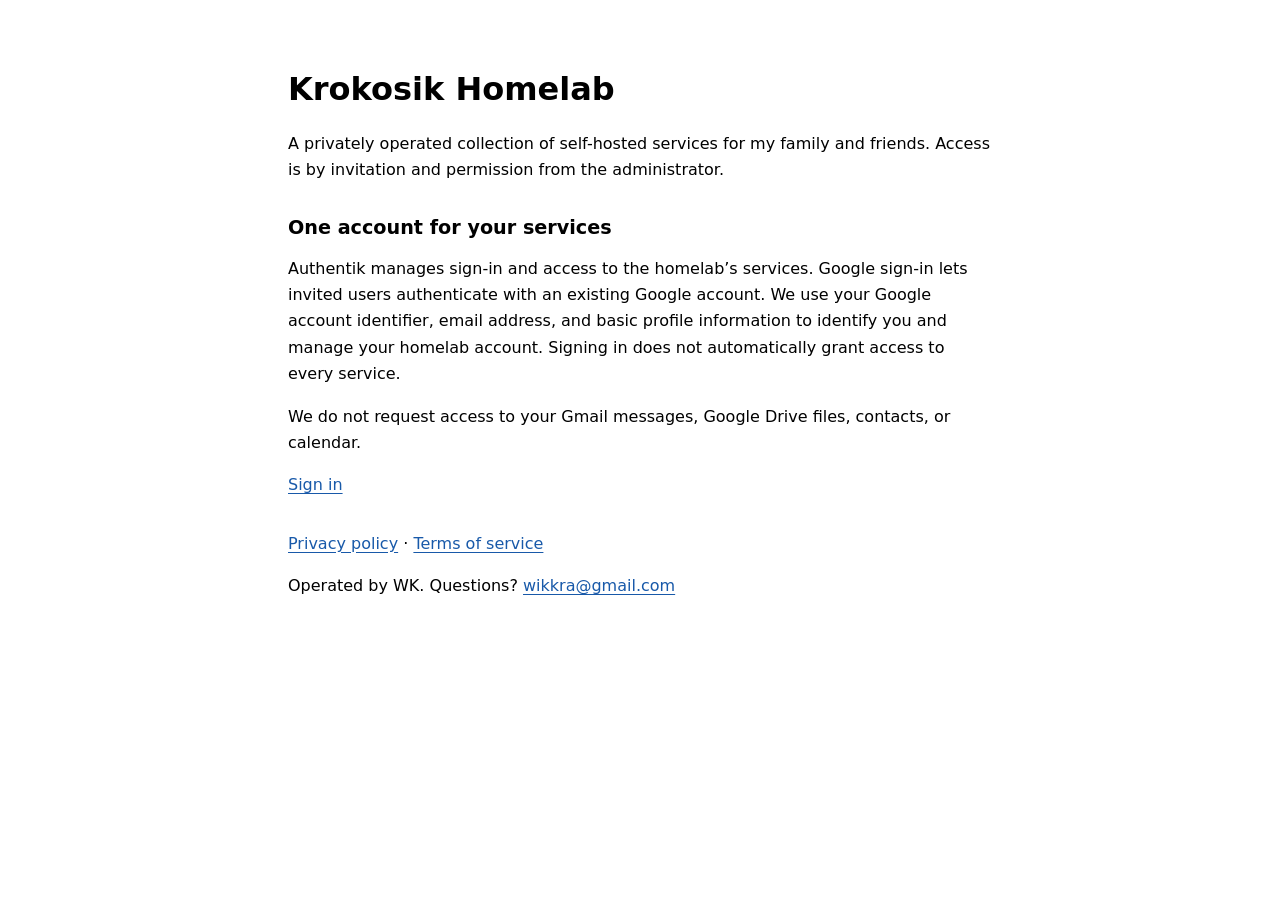
==== docs/oauth-pages/index.html @ 30c650ac "Add a homepage for google oauth" ====
<!doctype html>
<html lang="en">
<meta charset="utf-8">
<meta name="viewport" content="width=device-width, initial-scale=1">
<title>Krokosik Homelab</title>
<link rel="stylesheet" href="style.css">
<main>
  <h1>Krokosik Homelab</h1>
  <p>A privately operated collection of self-hosted services for my family and friends. Access is by invitation and permission from the administrator.</p>
  <h2>One account for your services</h2>
  <p>Authentik manages sign-in and access to the homelab’s services. Google sign-in lets invited users authenticate with an existing Google account. We use your Google account identifier, email address, and basic profile information to identify you and manage your homelab account. Signing in does not automatically grant access to every service.</p>
  <p>We do not request access to your Gmail messages, Google Drive files, contacts, or calendar.</p>
  <p><a href="https://authentik.krokosik.com/">Sign in</a></p>
  <nav aria-label="Information"><a href="privacy.html">Privacy policy</a> · <a href="terms.html">Terms of service</a></nav>
  <p>Operated by WK. Questions? <a href="mailto:wikkra@gmail.com">wikkra@gmail.com</a></p>
</main>
</html>
---- docs/oauth-pages/style.css ----
:root { color-scheme: light dark; font-family: system-ui, sans-serif; line-height: 1.65; }
body { margin: 0; }
main { max-width: 44rem; margin: 0 auto; padding: 3rem 1.25rem; }
h1, h2 { line-height: 1.25; }
h2 { margin-top: 2rem; font-size: 1.2rem; }
a { color: light-dark(#1859a9, #9ecaff); text-underline-offset: .2em; }
nav { margin-top: 2rem; }
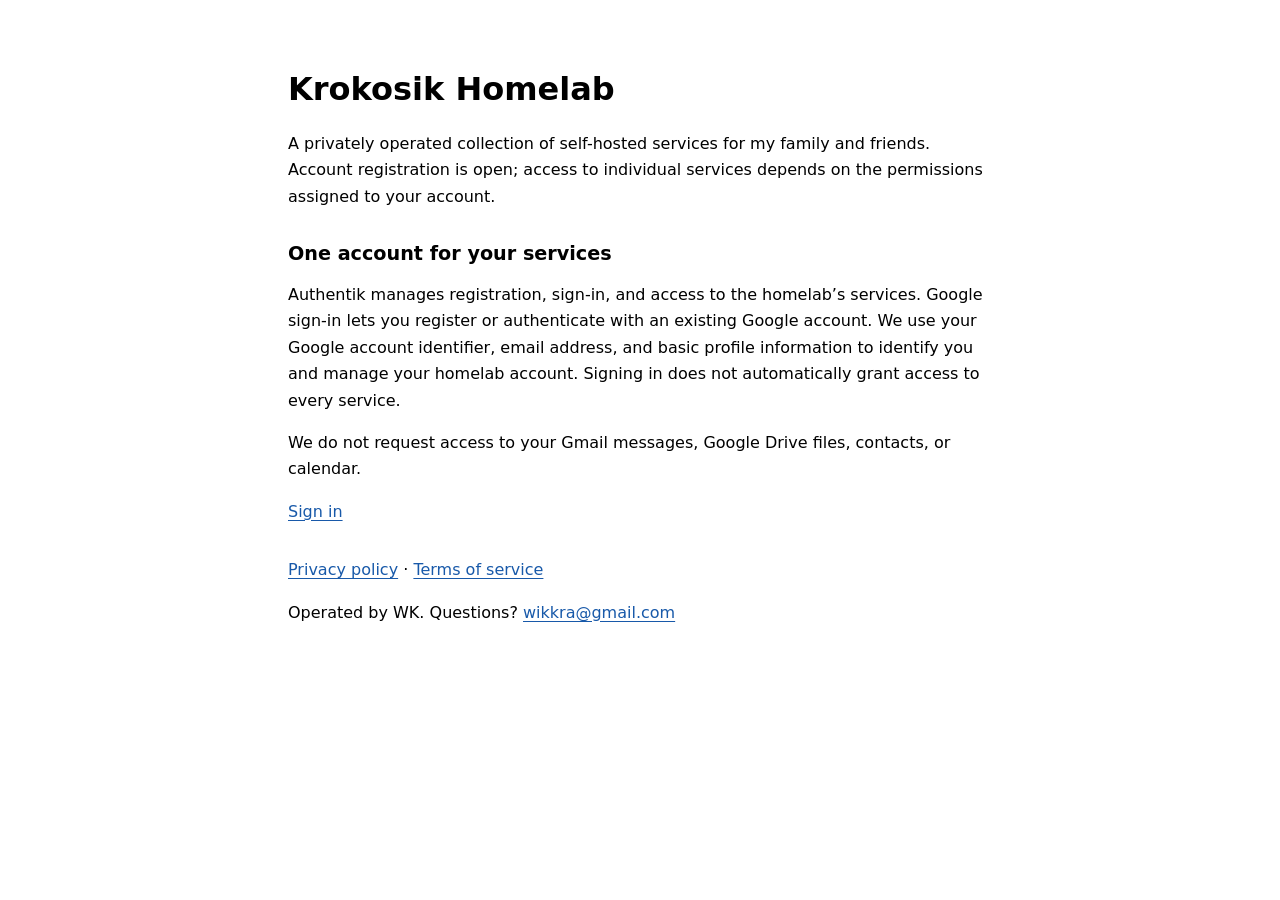
==== commit 558004f4: "Make Authentik flows declarative" ====
--- a/docs/oauth-pages/index.html
+++ b/docs/oauth-pages/index.html
@@ -6,9 +6,9 @@
 <link rel="stylesheet" href="style.css">
 <main>
   <h1>Krokosik Homelab</h1>
-  <p>A privately operated collection of self-hosted services for my family and friends. Access is by invitation and permission from the administrator.</p>
+  <p>A privately operated collection of self-hosted services for my family and friends. Account registration is open; access to individual services depends on the permissions assigned to your account.</p>
   <h2>One account for your services</h2>
-  <p>Authentik manages sign-in and access to the homelab’s services. Google sign-in lets invited users authenticate with an existing Google account. We use your Google account identifier, email address, and basic profile information to identify you and manage your homelab account. Signing in does not automatically grant access to every service.</p>
+  <p>Authentik manages registration, sign-in, and access to the homelab’s services. Google sign-in lets you register or authenticate with an existing Google account. We use your Google account identifier, email address, and basic profile information to identify you and manage your homelab account. Signing in does not automatically grant access to every service.</p>
   <p>We do not request access to your Gmail messages, Google Drive files, contacts, or calendar.</p>
   <p><a href="https://authentik.krokosik.com/">Sign in</a></p>
   <nav aria-label="Information"><a href="privacy.html">Privacy policy</a> · <a href="terms.html">Terms of service</a></nav>
